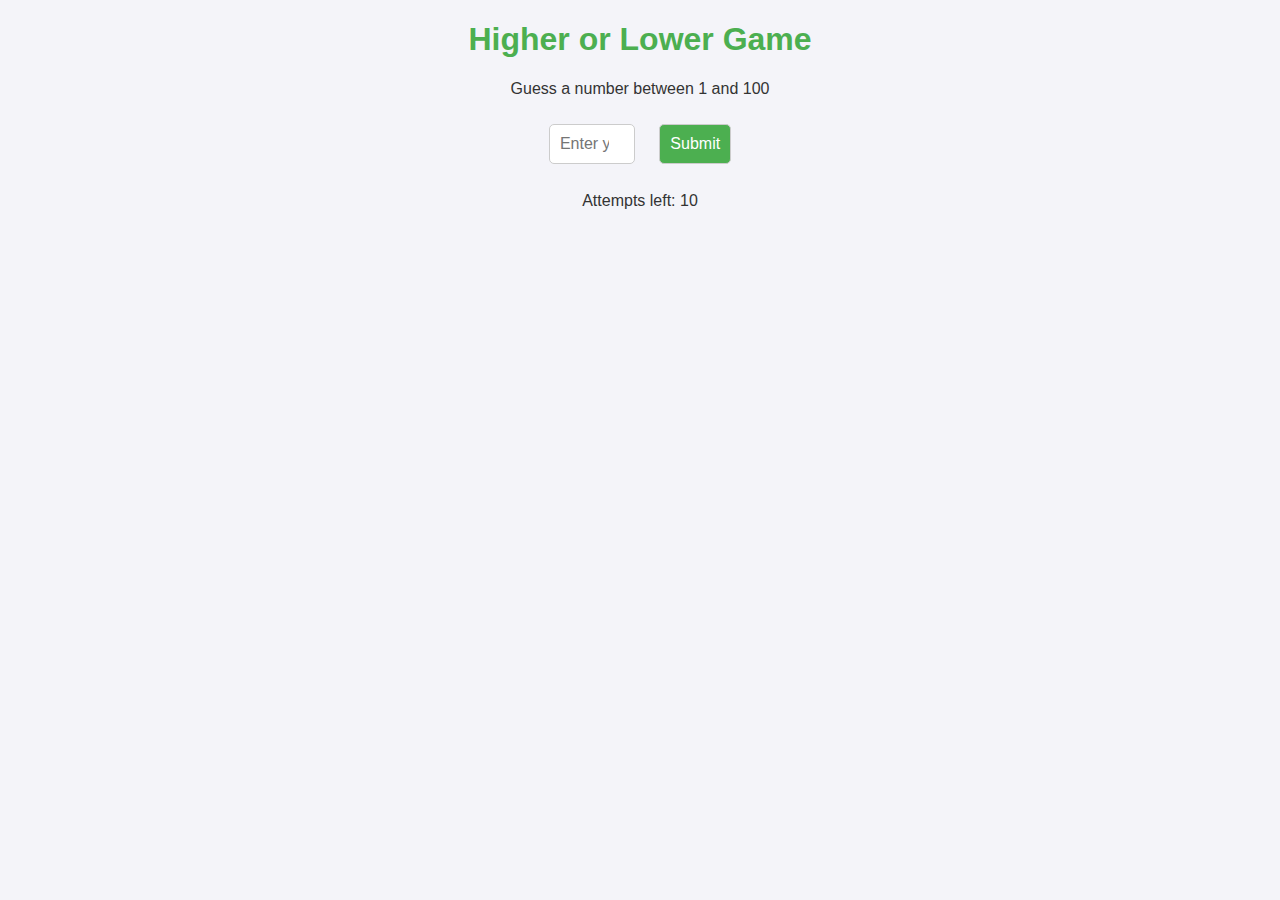
==== index.html @ 3c7799b0 "Update index.html" ====
<!DOCTYPE html>
<html lang="en">
<head>
    <meta charset="UTF-8">
    <meta name="viewport" content="width=device-width, initial-scale=1.0">
    <title>Higher or Lower Game</title>
    <link rel="stylesheet" href="styles.css">
</head>
<body>

    <h1>Higher or Lower Game</h1>
    <p>Guess a number between 1 and 100</p>
    
    <input type="number" id="guess" placeholder="Enter your guess" min="1" max="100">
    <button onclick="checkGuess()">Submit</button>
    <button id="restart" onclick="restartGame()">Restart</button>

    <p id="message"></p>
    <p id="attempts">Attempts left: 10</p>
    <img id="dealer" src="evilLoanshark.jpg" alt="Dealer" class="hidden">

    <script>
        let randomNumber;
        let attemptsLeft;

        function startGame() {
            randomNumber = Math.floor(Math.random() * 100) + 1;
            attemptsLeft = 10;
            document.getElementById("message").textContent = "";
            document.getElementById("attempts").textContent = "Attempts left: " + attemptsLeft;
            document.getElementById("guess").disabled = false;
            document.getElementById("dealer").classList.add("hidden");
            document.getElementById("restart").classList.add("hidden");
        }

        function checkGuess() {
            let userGuess = parseInt(document.getElementById("guess").value);
            let message = document.getElementById("message");
            let dealerImage = document.getElementById("dealer");
            let attemptsText = document.getElementById("attempts");
            dealerImage.classList.remove("hidden");

            if (isNaN(userGuess) || userGuess < 1 || userGuess > 100) {
                message.textContent = "Please enter a valid number between 1 and 100.";
                message.style.color = "red";
                return;
            }

            if (attemptsLeft > 0) {
                attemptsLeft--;
                attemptsText.textContent = "Attempts left: " + attemptsLeft;
            }

            if (attemptsLeft === 0) {
                message.textContent = "Game Over! The correct number was " + randomNumber + ".";
                message.style.color = "red";
                document.getElementById("guess").disabled = true;
                document.getElementById("restart").classList.remove("hidden");
                return;
            }

            if (userGuess < randomNumber) {
                message.textContent = "Too low! Try again.";
                message.style.color = "blue";
            } else if (userGuess > randomNumber) {
                message.textContent = "Too high! Try again.";
                message.style.color = "orange";
            } else {
                message.textContent = "Correct! You guessed it!";
                message.style.color = "green";
                document.getElementById("guess").disabled = true;
                document.getElementById("restart").classList.remove("hidden");
            }
        }

        function restartGame() {
            startGame();
            document.getElementById("guess").value = "";
        }

        startGame();
    </script>

</body>
</html>
---- styles.css ----
body {
    font-family: Arial, sans-serif;
    background-color: #f4f4f9;
    color: #333;
    text-align: center;
    margin: 20px;
}

h1 {
    color: #4CAF50;
}

input, button {
    padding: 10px;
    margin: 10px;
    font-size: 16px;
    border-radius: 5px;
    border: 1px solid #ccc;
}

button {
    background-color: #4CAF50;
    color: white;
    cursor: pointer;
    transition: background 0.3s ease;
}

button:hover {
    background-color: #45a049;
}

#message {
    font-size: 18px;
    font-weight: bold;
}

#dealer {
    width: 150px;
    margin-top: 20px;
}

.hidden {
    display: none;
}

#restart {
    background-color: #f44336;
    color: white;
}

#restart:hover {
    background-color: #d32f2f;
}
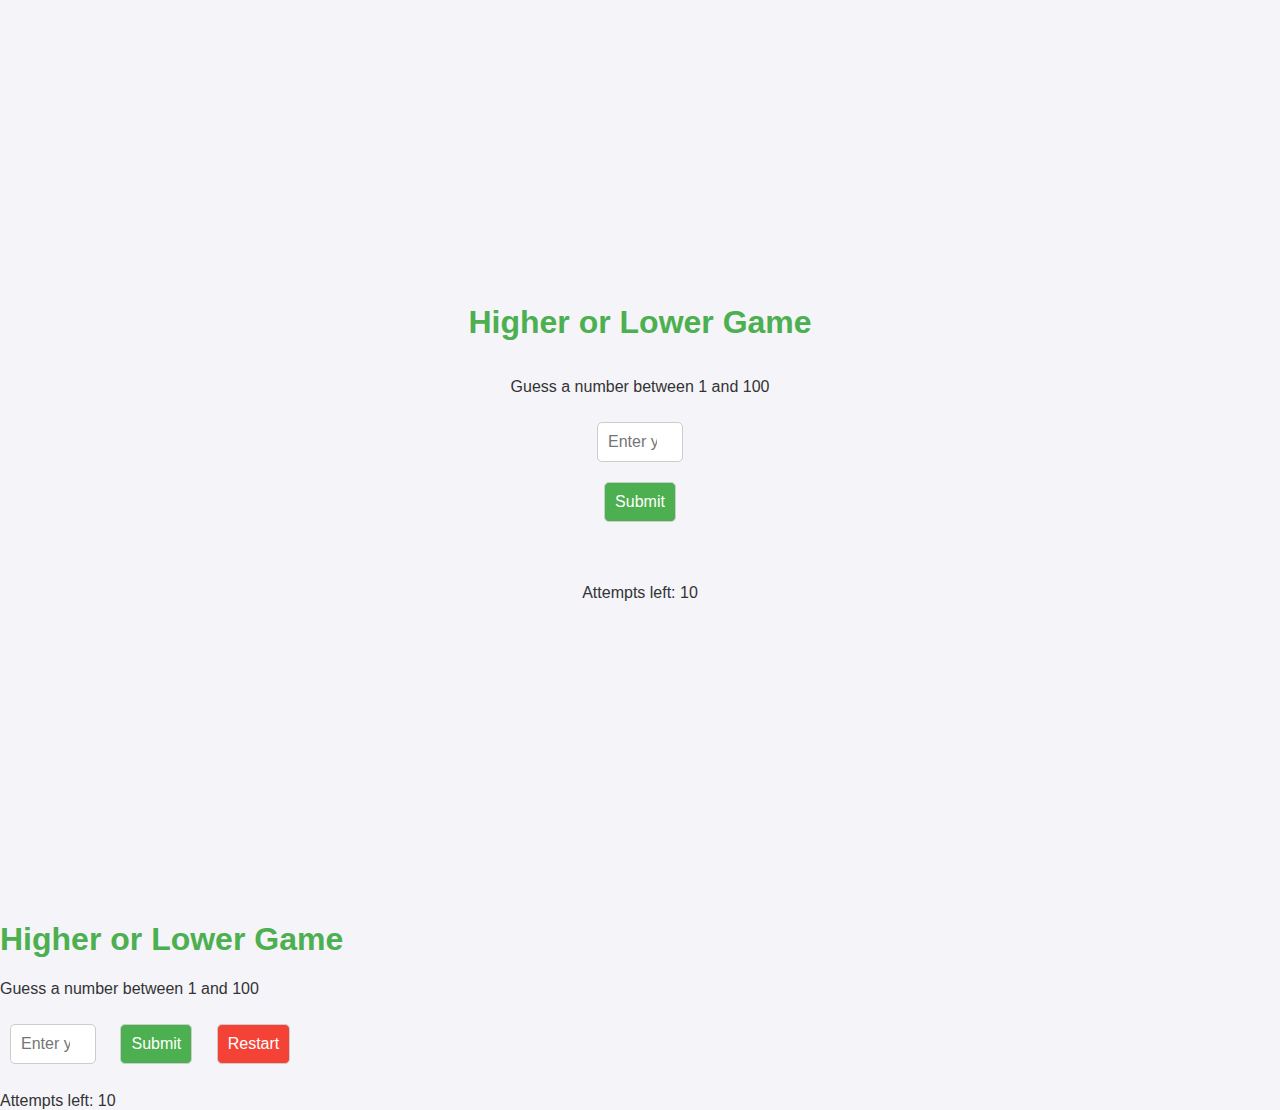
==== commit 15c45451: "Update index.html" ====
--- a/index.html
+++ b/index.html
@@ -1,3 +1,91 @@
+<!DOCTYPE html>
+<html lang="en">
+<head>
+    <meta charset="UTF-8">
+    <meta name="viewport" content="width=device-width, initial-scale=1.0">
+    <title>Higher or Lower Game</title>
+    <link rel="stylesheet" href="styles.css">
+</head>
+<body>
+
+    <!-- Wrap all content in the container div -->
+    <div class="container">
+        <h1>Higher or Lower Game</h1>
+        <p>Guess a number between 1 and 100</p>
+        
+        <input type="number" id="guess" placeholder="Enter your guess" min="1" max="100">
+        <button onclick="checkGuess()">Submit</button>
+        <button id="restart" onclick="restartGame()">Restart</button>
+
+        <p id="message"></p>
+        <p id="attempts">Attempts left: 10</p>
+        <img id="dealer" src="evilLoanshark.jpg" alt="Dealer" class="hidden">
+    </div>
+
+    <script>
+        let randomNumber;
+        let attemptsLeft;
+
+        function startGame() {
+            randomNumber = Math.floor(Math.random() * 100) + 1;
+            attemptsLeft = 10;
+            document.getElementById("message").textContent = "";
+            document.getElementById("attempts").textContent = "Attempts left: " + attemptsLeft;
+            document.getElementById("guess").disabled = false;
+            document.getElementById("dealer").classList.add("hidden");
+            document.getElementById("restart").classList.add("hidden");
+        }
+
+        function checkGuess() {
+            let userGuess = parseInt(document.getElementById("guess").value);
+            let message = document.getElementById("message");
+            let dealerImage = document.getElementById("dealer");
+            let attemptsText = document.getElementById("attempts");
+            dealerImage.classList.remove("hidden");
+
+            if (isNaN(userGuess) || userGuess < 1 || userGuess > 100) {
+                message.textContent = "Please enter a valid number between 1 and 100.";
+                message.style.color = "red";
+                return;
+            }
+
+            if (attemptsLeft > 0) {
+                attemptsLeft--;
+                attemptsText.textContent = "Attempts left: " + attemptsLeft;
+            }
+
+            if (attemptsLeft === 0) {
+                message.textContent = "Game Over! The correct number was " + randomNumber + ".";
+                message.style.color = "red";
+                document.getElementById("guess").disabled = true;
+                document.getElementById("restart").classList.remove("hidden");
+                return;
+            }
+
+            if (userGuess < randomNumber) {
+                message.textContent = "Too low! Try again.";
+                message.style.color = "blue";
+            } else if (userGuess > randomNumber) {
+                message.textContent = "Too high! Try again.";
+                message.style.color = "orange";
+            } else {
+                message.textContent = "Correct! You guessed it!";
+                message.style.color = "green";
+                document.getElementById("guess").disabled = true;
+                document.getElementById("restart").classList.remove("hidden");
+            }
+        }
+
+        function restartGame() {
+            startGame();
+            document.getElementById("guess").value = "";
+        }
+
+        startGame();
+    </script>
+
+</body>
+</html>
 <!DOCTYPE html>
 <html lang="en">
 <head>
--- a/styles.css
+++ b/styles.css
@@ -1,9 +1,18 @@
-body {
+body, html {
+    height: 100%; /* Ensure full height */
+    margin: 0;
     font-family: Arial, sans-serif;
     background-color: #f4f4f9;
     color: #333;
+}
+
+.container {
+    display: flex;
+    flex-direction: column; /* Stack elements vertically */
+    justify-content: center; /* Center vertically */
+    align-items: center; /* Center horizontally */
+    height: 100vh; /* Take up full viewport height */
     text-align: center;
-    margin: 20px;
 }
 
 h1 {
--- a/styles.css
+++ b/styles.css
@@ -1,9 +1,18 @@
-body {
+body, html {
+    height: 100%; /* Ensure full height */
+    margin: 0;
     font-family: Arial, sans-serif;
     background-color: #f4f4f9;
     color: #333;
+}
+
+.container {
+    display: flex;
+    flex-direction: column; /* Stack elements vertically */
+    justify-content: center; /* Center vertically */
+    align-items: center; /* Center horizontally */
+    height: 100vh; /* Take up full viewport height */
     text-align: center;
-    margin: 20px;
 }
 
 h1 {
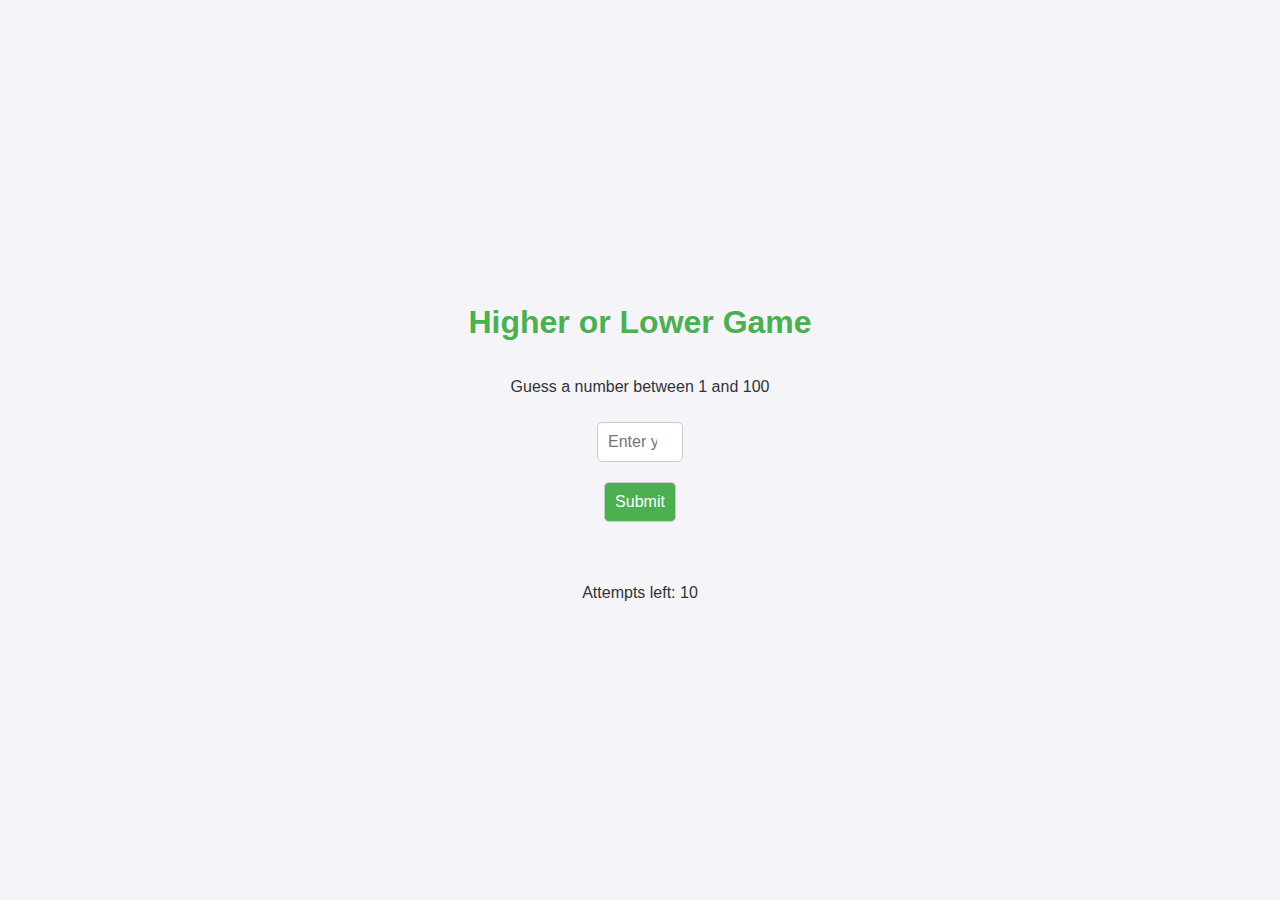
==== commit 8f93af50: "Update index.html" ====
--- a/index.html
+++ b/index.html
@@ -86,88 +86,3 @@
 
 </body>
 </html>
-<!DOCTYPE html>
-<html lang="en">
-<head>
-    <meta charset="UTF-8">
-    <meta name="viewport" content="width=device-width, initial-scale=1.0">
-    <title>Higher or Lower Game</title>
-    <link rel="stylesheet" href="styles.css">
-</head>
-<body>
-
-    <h1>Higher or Lower Game</h1>
-    <p>Guess a number between 1 and 100</p>
-    
-    <input type="number" id="guess" placeholder="Enter your guess" min="1" max="100">
-    <button onclick="checkGuess()">Submit</button>
-    <button id="restart" onclick="restartGame()">Restart</button>
-
-    <p id="message"></p>
-    <p id="attempts">Attempts left: 10</p>
-    <img id="dealer" src="evilLoanshark.jpg" alt="Dealer" class="hidden">
-
-    <script>
-        let randomNumber;
-        let attemptsLeft;
-
-        function startGame() {
-            randomNumber = Math.floor(Math.random() * 100) + 1;
-            attemptsLeft = 10;
-            document.getElementById("message").textContent = "";
-            document.getElementById("attempts").textContent = "Attempts left: " + attemptsLeft;
-            document.getElementById("guess").disabled = false;
-            document.getElementById("dealer").classList.add("hidden");
-            document.getElementById("restart").classList.add("hidden");
-        }
-
-        function checkGuess() {
-            let userGuess = parseInt(document.getElementById("guess").value);
-            let message = document.getElementById("message");
-            let dealerImage = document.getElementById("dealer");
-            let attemptsText = document.getElementById("attempts");
-            dealerImage.classList.remove("hidden");
-
-            if (isNaN(userGuess) || userGuess < 1 || userGuess > 100) {
-                message.textContent = "Please enter a valid number between 1 and 100.";
-                message.style.color = "red";
-                return;
-            }
-
-            if (attemptsLeft > 0) {
-                attemptsLeft--;
-                attemptsText.textContent = "Attempts left: " + attemptsLeft;
-            }
-
-            if (attemptsLeft === 0) {
-                message.textContent = "Game Over! The correct number was " + randomNumber + ".";
-                message.style.color = "red";
-                document.getElementById("guess").disabled = true;
-                document.getElementById("restart").classList.remove("hidden");
-                return;
-            }
-
-            if (userGuess < randomNumber) {
-                message.textContent = "Too low! Try again.";
-                message.style.color = "blue";
-            } else if (userGuess > randomNumber) {
-                message.textContent = "Too high! Try again.";
-                message.style.color = "orange";
-            } else {
-                message.textContent = "Correct! You guessed it!";
-                message.style.color = "green";
-                document.getElementById("guess").disabled = true;
-                document.getElementById("restart").classList.remove("hidden");
-            }
-        }
-
-        function restartGame() {
-            startGame();
-            document.getElementById("guess").value = "";
-        }
-
-        startGame();
-    </script>
-
-</body>
-</html>
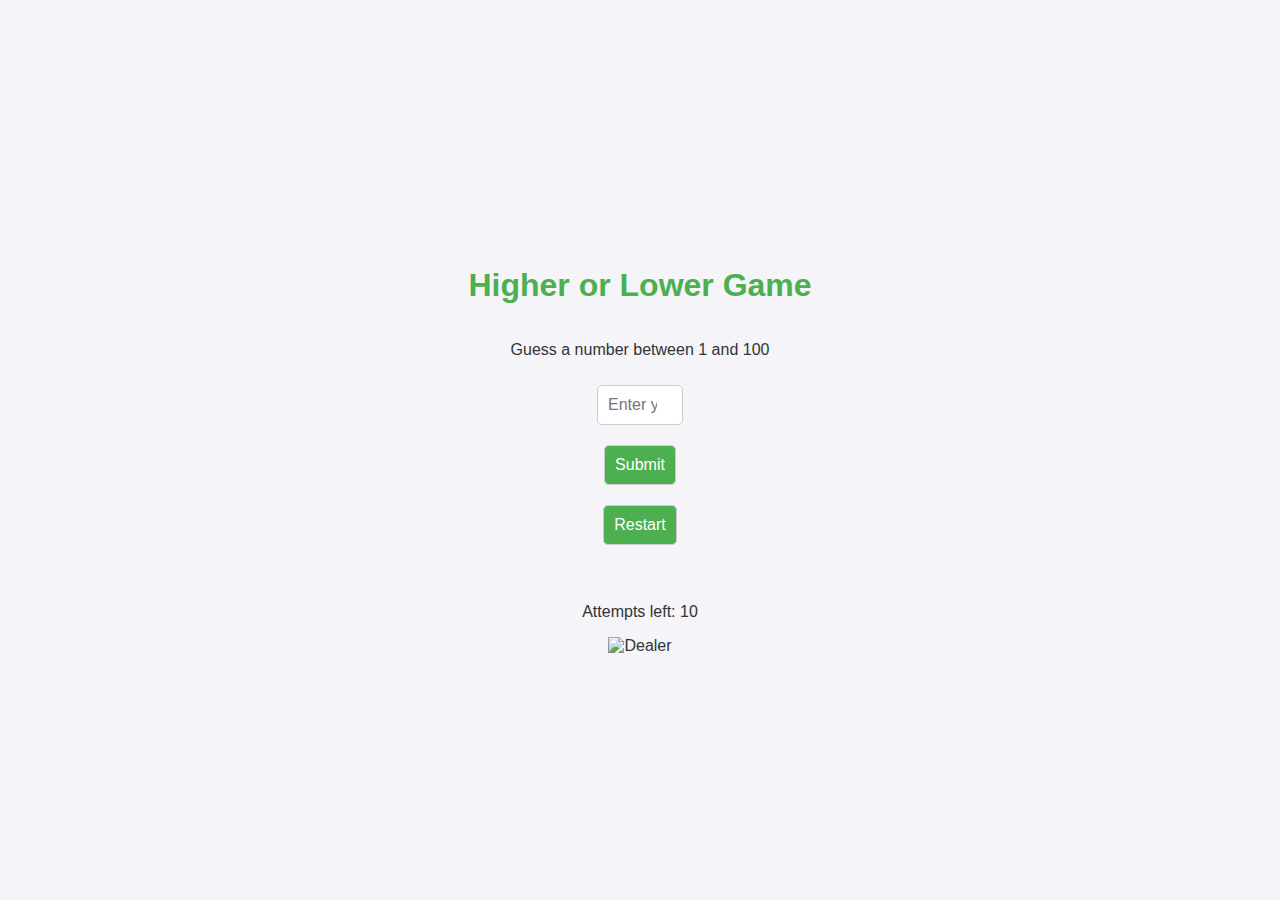
==== commit 26f0e458: "Update index.html" ====
--- a/index.html
+++ b/index.html
@@ -19,7 +19,7 @@
 
         <p id="message"></p>
         <p id="attempts">Attempts left: 10</p>
-        <img id="dealer" src="evilLoanshark.jpg" alt="Dealer" class="hidden">
+        <img id="dealer" src="loanshark.png" alt="Dealer" class="hidden">
     </div>
 
     <script>
--- a/styles.css
+++ b/styles.css
@@ -1,6 +1,8 @@
-body, html {
-    height: 100%; /* Ensure full height */
+/* Ensure html and body behave as a single unit */
+html, body {
+    height: 100%; 
     margin: 0;
+    padding: 0;
     font-family: Arial, sans-serif;
     background-color: #f4f4f9;
     color: #333;
@@ -8,11 +10,10 @@
 
 .container {
     display: flex;
-    flex-direction: column; /* Stack elements vertically */
+    flex-direction: column;
     justify-content: center; /* Center vertically */
     align-items: center; /* Center horizontally */
     height: 100vh; /* Take up full viewport height */
-    text-align: center;
 }
 
 h1 {
@@ -35,28 +36,4 @@
 }
 
 button:hover {
-    background-color: #45a049;
-}
-
-#message {
-    font-size: 18px;
-    font-weight: bold;
-}
-
-#dealer {
-    width: 150px;
-    margin-top: 20px;
-}
-
-.hidden {
-    display: none;
-}
-
-#restart {
-    background-color: #f44336;
-    color: white;
-}
-
-#restart:hover {
-    background-color: #d32f2f;
-}
+ 
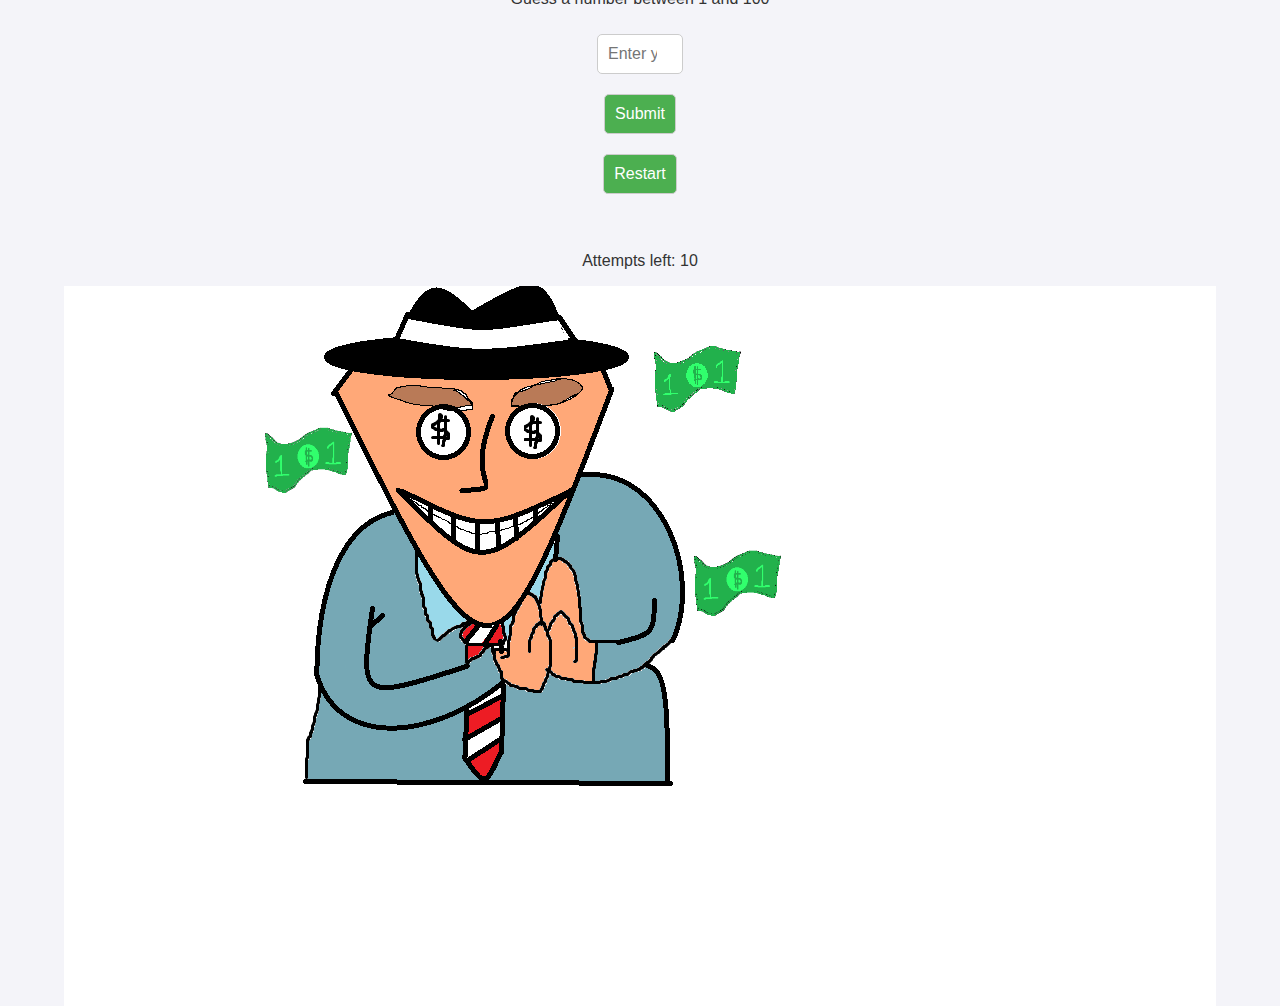
==== commit 0cd5f33d: "Update index.html" ====
--- a/index.html
+++ b/index.html
@@ -19,7 +19,7 @@
 
         <p id="message"></p>
         <p id="attempts">Attempts left: 10</p>
-        <img id="dealer" src="loanshark.png" alt="Dealer" class="hidden">
+        <img id="dealer" src="Loanshark.png" alt="Dealer" class="hidden">
     </div>
 
     <script>
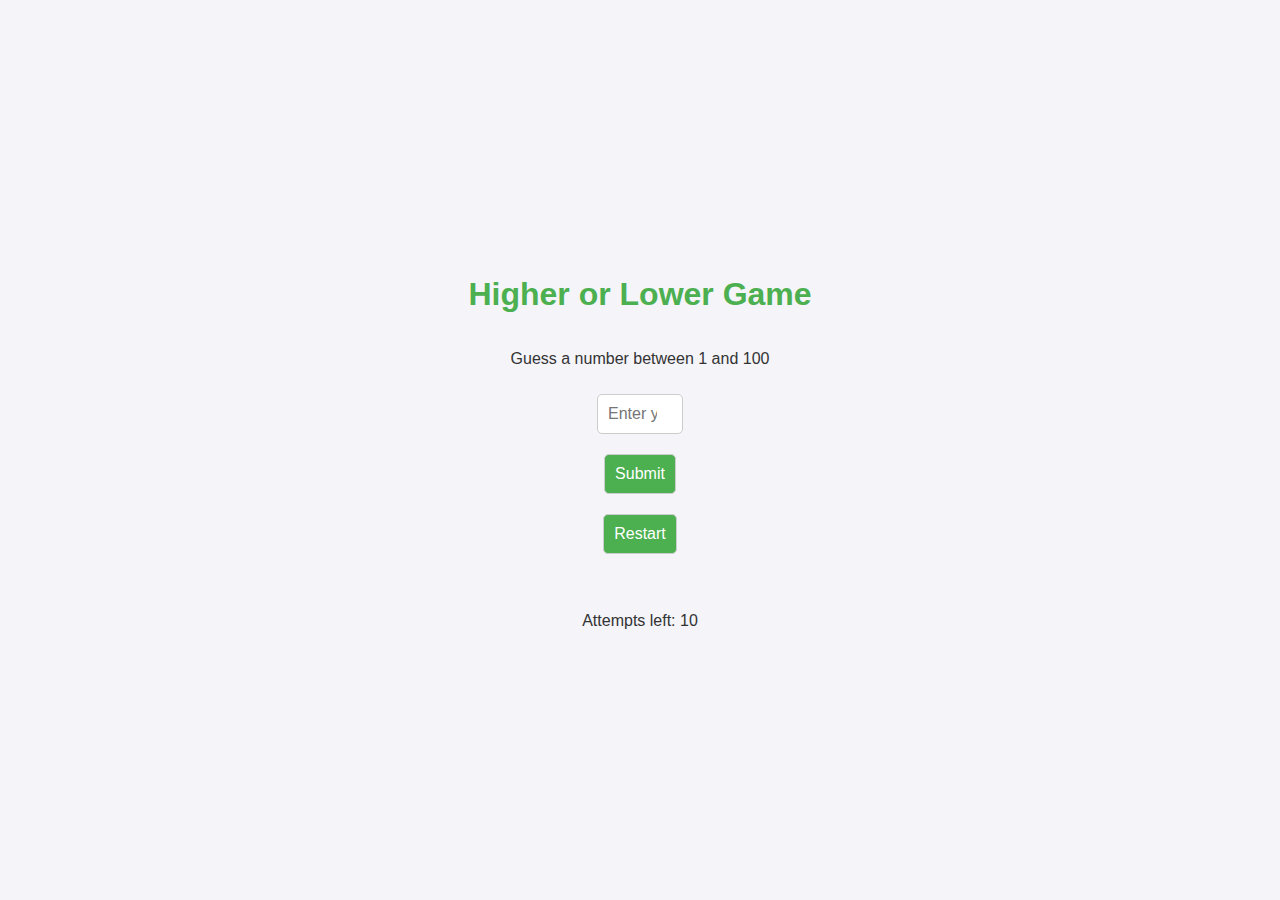
==== commit ce566e10: "Update index.html" ====
--- a/index.html
+++ b/index.html
@@ -14,34 +14,35 @@
         <p>Guess a number between 1 and 100</p>
         
         <input type="number" id="guess" placeholder="Enter your guess" min="1" max="100">
-        <button onclick="checkGuess()">Submit</button>
+        <button id="submit" onclick="checkGuess()">Submit</button>
         <button id="restart" onclick="restartGame()">Restart</button>
 
         <p id="message"></p>
         <p id="attempts">Attempts left: 10</p>
-        <img id="dealer" src="Loanshark.png" alt="Dealer" class="hidden">
     </div>
 
     <script>
         let randomNumber;
         let attemptsLeft;
+        let gameOver = false;
 
         function startGame() {
             randomNumber = Math.floor(Math.random() * 100) + 1;
             attemptsLeft = 10;
+            gameOver = false;
             document.getElementById("message").textContent = "";
             document.getElementById("attempts").textContent = "Attempts left: " + attemptsLeft;
             document.getElementById("guess").disabled = false;
-            document.getElementById("dealer").classList.add("hidden");
+            document.getElementById("submit").disabled = false;
             document.getElementById("restart").classList.add("hidden");
         }
 
         function checkGuess() {
+            if (gameOver) return; // Stop further guesses once the game ends
+
             let userGuess = parseInt(document.getElementById("guess").value);
             let message = document.getElementById("message");
-            let dealerImage = document.getElementById("dealer");
             let attemptsText = document.getElementById("attempts");
-            dealerImage.classList.remove("hidden");
 
             if (isNaN(userGuess) || userGuess < 1 || userGuess > 100) {
                 message.textContent = "Please enter a valid number between 1 and 100.";
@@ -54,14 +55,6 @@
                 attemptsText.textContent = "Attempts left: " + attemptsLeft;
             }
 
-            if (attemptsLeft === 0) {
-                message.textContent = "Game Over! The correct number was " + randomNumber + ".";
-                message.style.color = "red";
-                document.getElementById("guess").disabled = true;
-                document.getElementById("restart").classList.remove("hidden");
-                return;
-            }
-
             if (userGuess < randomNumber) {
                 message.textContent = "Too low! Try again.";
                 message.style.color = "blue";
@@ -71,9 +64,22 @@
             } else {
                 message.textContent = "Correct! You guessed it!";
                 message.style.color = "green";
-                document.getElementById("guess").disabled = true;
-                document.getElementById("restart").classList.remove("hidden");
+                endGame(); // End the game once the correct number is guessed
+                return;
             }
+
+            if (attemptsLeft === 0) {
+                message.textContent = "Game Over! The correct number was " + randomNumber + ".";
+                message.style.color = "red";
+                endGame();
+            }
+        }
+
+        function endGame() {
+            gameOver = true;
+            document.getElementById("guess").disabled = true;
+            document.getElementById("submit").disabled = true;
+            document.getElementById("restart").classList.remove("hidden");
         }
 
         function restartGame() {
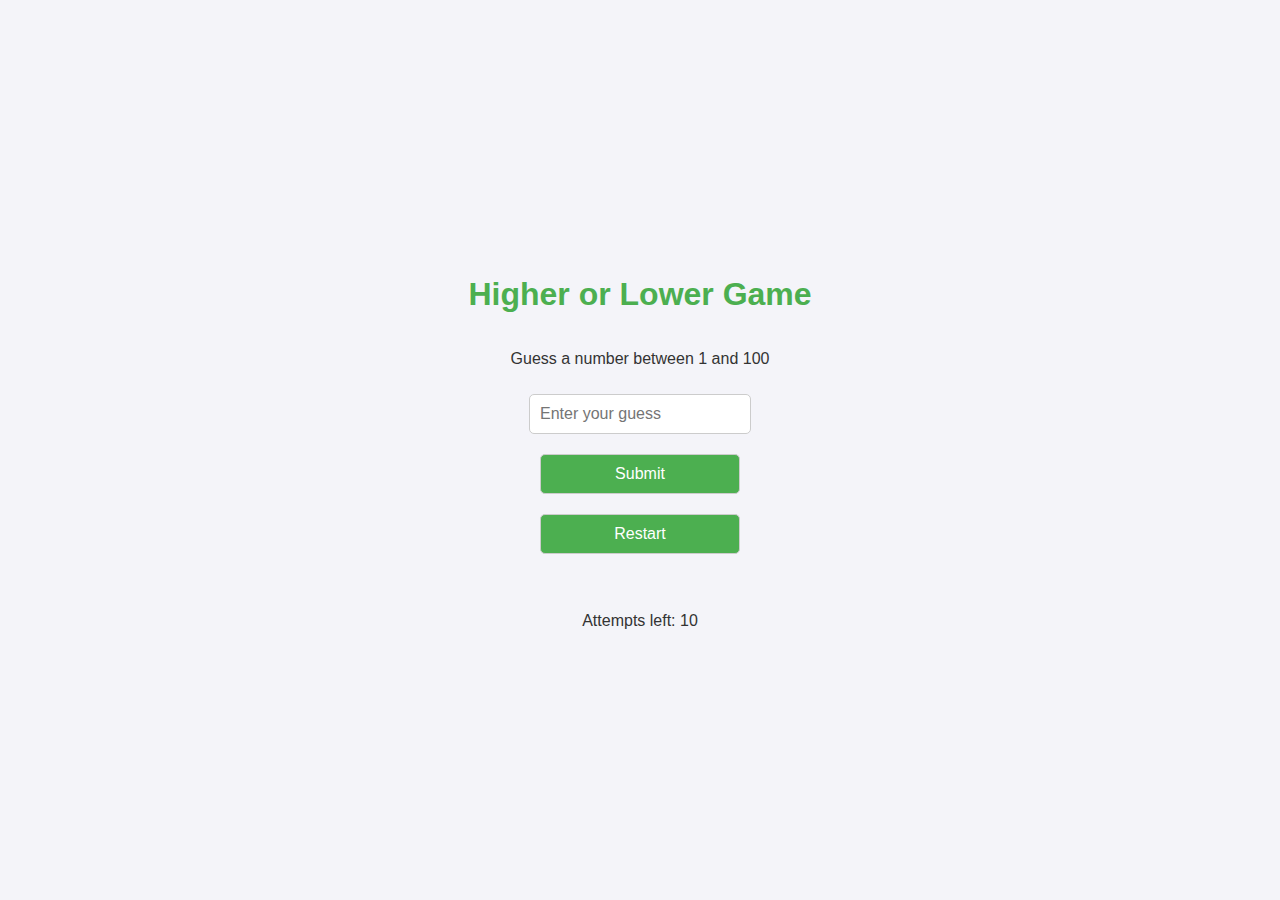
==== commit 2c40a4f8: "Update index.html" ====
--- a/index.html
+++ b/index.html
@@ -33,12 +33,12 @@
             document.getElementById("message").textContent = "";
             document.getElementById("attempts").textContent = "Attempts left: " + attemptsLeft;
             document.getElementById("guess").disabled = false;
-            document.getElementById("submit").disabled = false;
+            document.getElementById("submit").style.display = "inline-block"; // Make the submit button visible
             document.getElementById("restart").classList.add("hidden");
         }
 
         function checkGuess() {
-            if (gameOver) return; // Stop further guesses once the game ends
+            if (gameOver) return;
 
             let userGuess = parseInt(document.getElementById("guess").value);
             let message = document.getElementById("message");
@@ -64,21 +64,21 @@
             } else {
                 message.textContent = "Correct! You guessed it!";
                 message.style.color = "green";
-                endGame(); // End the game once the correct number is guessed
+                endGame(); // End the game if the correct guess is made
                 return;
             }
 
             if (attemptsLeft === 0) {
                 message.textContent = "Game Over! The correct number was " + randomNumber + ".";
                 message.style.color = "red";
-                endGame();
+                endGame(); // End the game if out of attempts
             }
         }
 
         function endGame() {
             gameOver = true;
             document.getElementById("guess").disabled = true;
-            document.getElementById("submit").disabled = true;
+            document.getElementById("submit").style.display = "none"; // Hide the submit button
             document.getElementById("restart").classList.remove("hidden");
         }
 
--- a/styles.css
+++ b/styles.css
@@ -26,6 +26,7 @@
     font-size: 16px;
     border-radius: 5px;
     border: 1px solid #ccc;
+    width: 200px;
 }
 
 button {
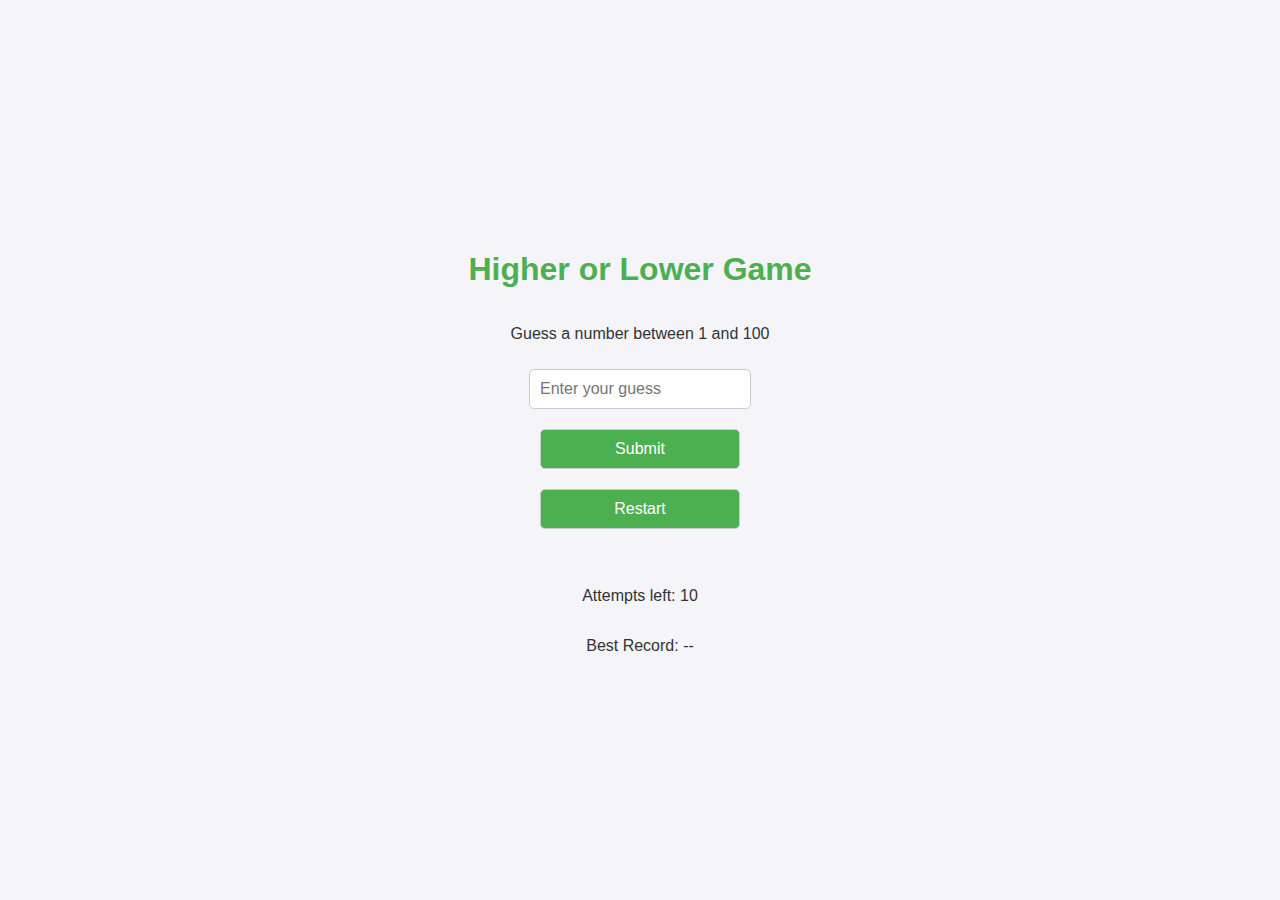
==== commit 30b87980: "Update index.html" ====
--- a/index.html
+++ b/index.html
@@ -8,7 +8,6 @@
 </head>
 <body>
 
-    <!-- Wrap all content in the container div -->
     <div class="container">
         <h1>Higher or Lower Game</h1>
         <p>Guess a number between 1 and 100</p>
@@ -19,76 +18,11 @@
 
         <p id="message"></p>
         <p id="attempts">Attempts left: 10</p>
+        <p id="record">Best Record: --</p>
     </div>
 
-    <script>
-        let randomNumber;
-        let attemptsLeft;
-        let gameOver = false;
-
-        function startGame() {
-            randomNumber = Math.floor(Math.random() * 100) + 1;
-            attemptsLeft = 10;
-            gameOver = false;
-            document.getElementById("message").textContent = "";
-            document.getElementById("attempts").textContent = "Attempts left: " + attemptsLeft;
-            document.getElementById("guess").disabled = false;
-            document.getElementById("submit").style.display = "inline-block"; // Make the submit button visible
-            document.getElementById("restart").classList.add("hidden");
-        }
-
-        function checkGuess() {
-            if (gameOver) return;
-
-            let userGuess = parseInt(document.getElementById("guess").value);
-            let message = document.getElementById("message");
-            let attemptsText = document.getElementById("attempts");
-
-            if (isNaN(userGuess) || userGuess < 1 || userGuess > 100) {
-                message.textContent = "Please enter a valid number between 1 and 100.";
-                message.style.color = "red";
-                return;
-            }
-
-            if (attemptsLeft > 0) {
-                attemptsLeft--;
-                attemptsText.textContent = "Attempts left: " + attemptsLeft;
-            }
-
-            if (userGuess < randomNumber) {
-                message.textContent = "Too low! Try again.";
-                message.style.color = "blue";
-            } else if (userGuess > randomNumber) {
-                message.textContent = "Too high! Try again.";
-                message.style.color = "orange";
-            } else {
-                message.textContent = "Correct! You guessed it!";
-                message.style.color = "green";
-                endGame(); // End the game if the correct guess is made
-                return;
-            }
-
-            if (attemptsLeft === 0) {
-                message.textContent = "Game Over! The correct number was " + randomNumber + ".";
-                message.style.color = "red";
-                endGame(); // End the game if out of attempts
-            }
-        }
-
-        function endGame() {
-            gameOver = true;
-            document.getElementById("guess").disabled = true;
-            document.getElementById("submit").style.display = "none"; // Hide the submit button
-            document.getElementById("restart").classList.remove("hidden");
-        }
-
-        function restartGame() {
-            startGame();
-            document.getElementById("guess").value = "";
-        }
-
-        startGame();
-    </script>
+    <!-- Load the external JavaScript file -->
+    <script src="game.js"></script>
 
 </body>
 </html>
